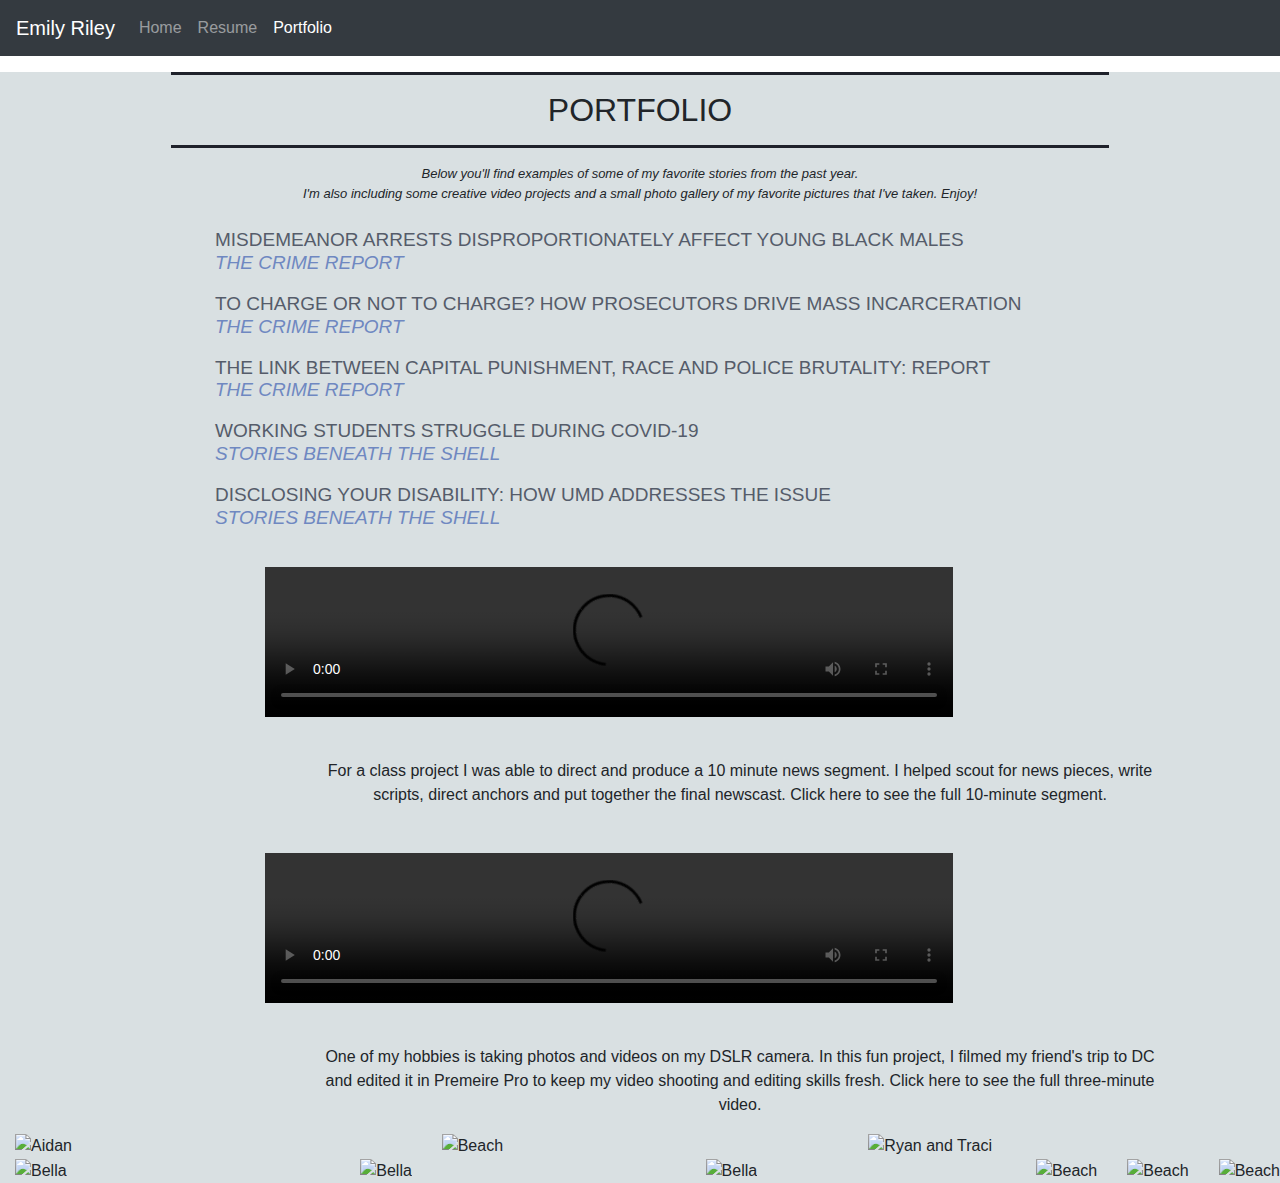
==== portfolio/index.html @ e8320fe5 "Update index.html" ====
<!DOCTYPE html>
<html lang="en">
   <head>
      <!-- Basic Page Needs -->
      <meta charset="utf-8">
      <title> Portfolio </title>
      <meta name="description" content=" ">
      <meta name="author" content=" ">
      <!-- Mobile Specific Metas -->
      <meta name="viewport" content="width=device-width, initial-scale=1">
      <!-- FONT -->
      <link href="https://fonts.googleapis.com/css2?family=Spectral&display=swap" rel="stylesheet">
      <!-- CSS -->
      <link rel="stylesheet" href="https://stackpath.bootstrapcdn.com/bootstrap/4.5.2/css/bootstrap.min.css" integrity="sha384-JcKb8q3iqJ61gNV9KGb8thSsNjpSL0n8PARn9HuZOnIxN0hoP+VmmDGMN5t9UJ0Z" crossorigin="anonymous">
      <link rel="stylesheet" href="../css/style.css">
   </head>
   <!-- Page contents here -->
   <!--NavBar-->
   <nav class="navbar navbar-expand-lg navbar navbar-dark bg-dark">
      <a class="navbar-brand" href="https://emilyriley.github.io/">Emily Riley</a>
      <button class="navbar-toggler" type="button" data-toggle="collapse" data-target="#navbarNavAltMarkup" aria-controls="navbarNavAltMarkup" aria-expanded="false" aria-label="Toggle navigation">
      <span class="navbar-toggler-icon"></span>
      </button>
      <div class="collapse navbar-collapse" id="navbarNavAltMarkup">
         <div class="navbar-nav">
            <a class="nav-item nav-link" href="../index.html">Home <span class="sr-only">(current)</span></a>
            <a class="nav-item nav-link" href="../resume/index.html">Resume</a>
            <a class="nav-item nav-link active" href="portfolio/index.html">Portfolio</a>
         </div>
      </div>
   </nav>
   <body>
      <div class="container-fluid portfolio">
         <hr>
         <h2>Portfolio</h2>
         <hr>
         <p class="portfolioblurb"><i>Below you'll find examples of some of my favorite stories from the past year. <br> I'm also including some creative video projects and a small photo gallery of my favorite pictures that I've taken. Enjoy!</i></p>
         <h3>Misdemeanor Arrests Disproportionately Affect Young Black Males <a href="https://www.google.com/url?q=https%3A%2F%2Fthecrimereport.org%2F2020%2F10%2F22%2Fmisdemeanor-arrests-disproportionately-affect-young-black-males-study%2F&sa=D" target="_blank"><br><i>The Crime Report</i></a></h3>
         <h3>To Charge or Not to Charge? How Prosecutors Drive Mass Incarceration  <a href="https://www.google.com/url?q=https%3A%2F%2Fthecrimereport.org%2F2020%2F10%2F09%2Fto-charge-or-not-to-charge-how-prosecutors-drive-mass-incarceration%2F&sa=D" target="_blank"><br><i>The Crime Report</i></a></h3>
         <h3>The Link Between Capital Punishment, Race and Police Brutality: Report <a href="https://www.google.com/url?q=https%3A%2F%2Fthecrimereport.org%2F2020%2F09%2F22%2Fthe-link-between-capital-punishment-race-and-police-brutality-report%2F&sa=D" target="_blank"><br><i>The Crime Report</i></a></h3>
         <h3>Working students struggle during COVID-19 <a href="https://www.google.com/url?q=https%3A%2F%2Fumdsbs.wordpress.com%2F2020%2F04%2F15%2Fworking-students-struggle-during-covid-19-epidemic%2F&sa=D" target="_blank"><br><i>Stories Beneath the Shell</i></a></h3>
         <h3>Disclosing your disability: how UMD addresses the issue<a href="https://www.google.com/url?q=https%3A%2F%2Fumdsbs.wordpress.com%2F2019%2F11%2F14%2Fdisclosing-your-disability-how-umd-addresses-the-situation%2F&sa=D" target="_blank"><br><i>Stories Beneath the Shell</i></a></h3>
         <div class="videos">
            <video controls>
               <source src="videos/JanetTerryNewsFinal.mp4" type="video/mp4">
            </video>
            <p class="videocap">For a class project I was able to direct and produce a 10 minute news segment. I helped scout for news pieces, write scripts, direct anchors and put together the final newscast. Click here to see the full 10-minute segment. </p>
            <video controls>
               <source src="videos/thedctrip.mp4" type="video/mp4">
            </video>
            <p class="videocap">One of my hobbies is taking photos and videos on my DSLR camera. In this fun project, I filmed my friend's trip to DC and edited it in Premeire Pro to keep my video shooting and editing skills fresh. Click here to see the full three-minute video.</p>
         </div>
         <div class="row align-items-center">
            <div class="col"><img src="../photos/aidan.jpg" alt="Aidan" width="300"></div>
            <div class="col"><img src="../photos/beach4.jpg" alt="Beach" width="300"></div>
            <div class="col"><img src="../photos/ryan-traci.jpg" alt="Ryan and Traci" width="300"></div>
         </div>
         <div class="row align-items-center">
            <div class="col"><img src="../photos/bella2.jpg" alt="Bella" width="300"></div>
            <div class="col"><img src="../photos/bella1.jpg" alt="Bella" width="300"></div>
            <div class="col"><img src="../photos/bella3.jpg" alt="Bella" width="300"></div>
            <div class="row align-items-center">
               <div class="col"><img src="../photos/beach3.jpg" alt="Beach" width="300"></div>
               <div class="col"><img src="../photos/beach1.jpg" alt="Beach" width="300"></div>
               <div class="col"><img src="../photos/beach2.jpg" alt="Beach" width="300"></div>
            </div>
         </div>
      </div>
   </body>
</html>
---- css/style.css ----
.container {
  position: relative;
  text-align: center;
  color: white;
  text-transform: uppercase;
  font-size:75px;
  font-family: 'Poppins', sans-serif;
  font-weight:bold;
  }
.centered {
  position: absolute;
  top: 50%;
  left: 50%;
  transform: translate(-50%, -50%);
}
hr{
	border-bottom: 2px;
	border-style: solid;
	border-color: #1f222b;
	display: block;
	width:75%;
}

.aboutmehead{
	padding:10px 0px 10px 100px;
	color:#6F88C1;
	text-align: left;
}
.aboutme{
	text-align: left;
	font-size:15px;
	padding:0px 175px 5px 175px;
}
a:hover{
	color:grey;
}

a{
	color:#6F88C1;
}
a .active{
	color:#4B5320;
}
h3{
	font-size:19px;
	color:#555C6A;
	text-transform:uppercase;
	text-align: left;
	padding:10px 0px 0px 200px;
}

p{
	text-align: left;
	padding: 0px 100px 0px 300px;
}

.experience{
	padding-top:20px;
	text-align: center;
}
h2{
	text-transform: uppercase;
	text-align: center;
	padding:0px, 0px, 0px, 200px;
}
.resume, .portfolio{
	background-color:#d9e0e2;
}
.social{
	padding:30px 0px 25px 0px;
}
h4{
	font-size:18px;
	padding:20px, 20px,0px, 30px;
}
.education{
	text-transform:lowercase;
	text-align:left;
}
.portfolioblurb{
	padding:0px 200px 0px 200px;
	text-align: center;
	font-size:13px;
}
video{
	width:75%;
	padding:30px 0px 25px 250px;
}
.videocap{
	text-align:center;
	padding-top:10px;
}
@media(max-width: 768px;){
	.aboutme{
		text-align:center;
		padding:0px 25px 5px 50px;;
	}
	.aboutmehead{
		text-align:left;
		padding:5px 0px 5px 50px;
	}
	.video{
		width:50%;
	}

}

@media(max-width: 992px){
	.aboutme{
		text-align:center;
		padding:0px 25px 5px 75px;;
	}
	.aboutmehead{
		text-align:left;
		padding:5px 0px 5px 75px;
	}
	.video{
		width:50%;
	}
}
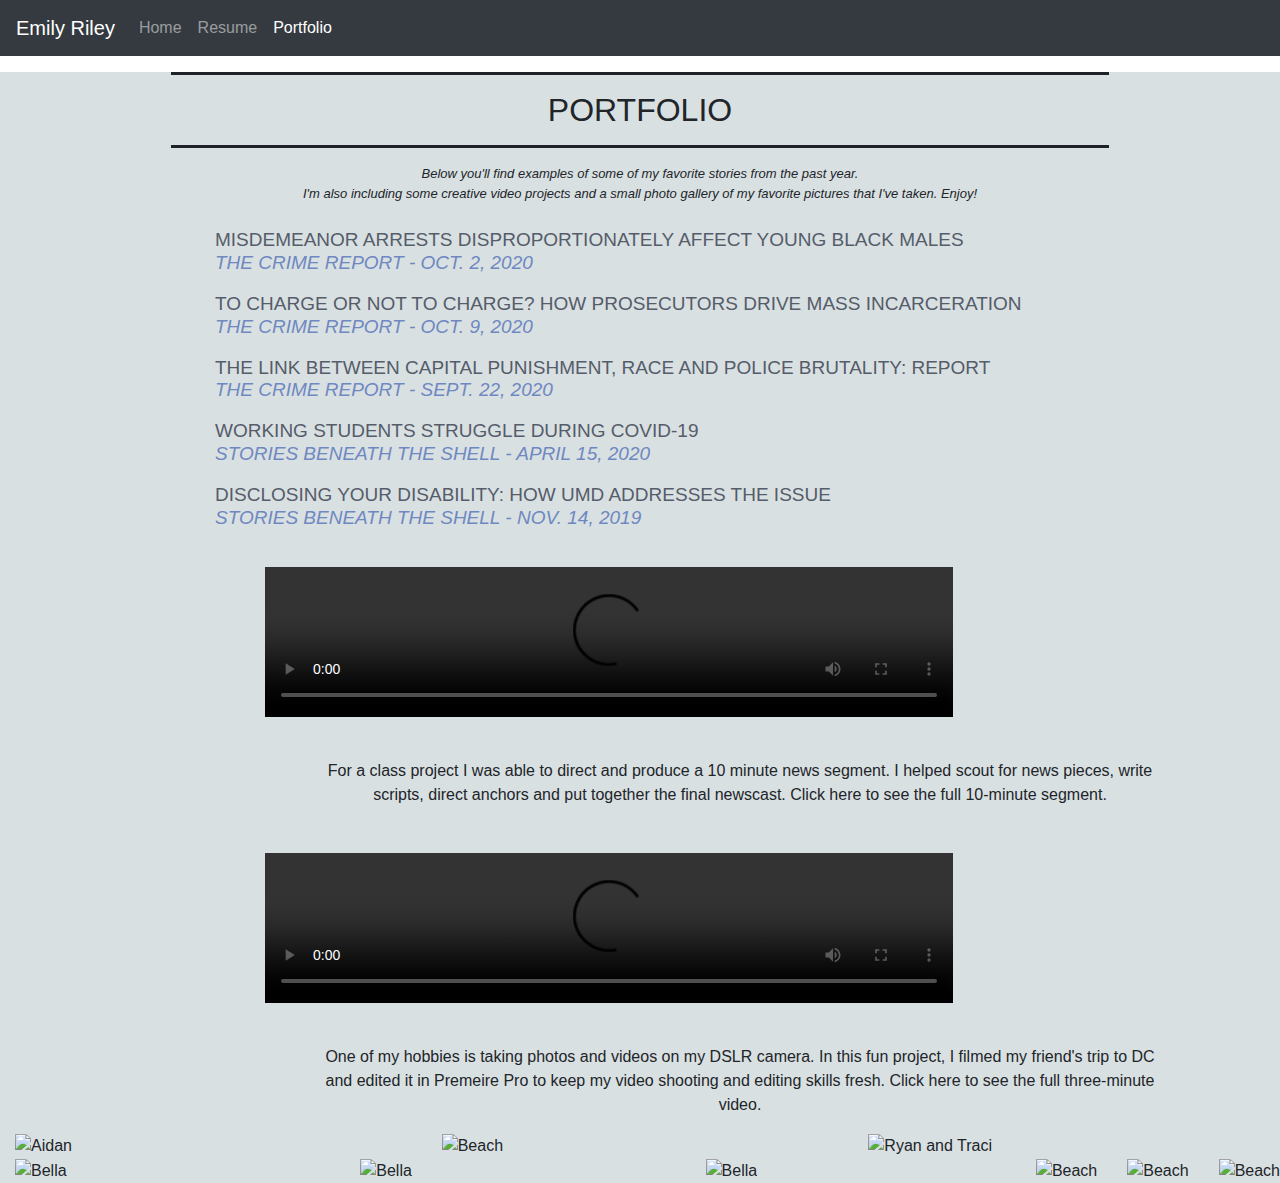
==== commit 8847e4fb: "Update index.html" ====
--- a/portfolio/index.html
+++ b/portfolio/index.html
@@ -35,16 +35,16 @@
          <h2>Portfolio</h2>
          <hr>
          <p class="portfolioblurb"><i>Below you'll find examples of some of my favorite stories from the past year. <br> I'm also including some creative video projects and a small photo gallery of my favorite pictures that I've taken. Enjoy!</i></p>
-         <h3>Misdemeanor Arrests Disproportionately Affect Young Black Males <a href="https://www.google.com/url?q=https%3A%2F%2Fthecrimereport.org%2F2020%2F10%2F22%2Fmisdemeanor-arrests-disproportionately-affect-young-black-males-study%2F&sa=D" target="_blank"><br><i>The Crime Report</i></a></h3>
-         <h3>To Charge or Not to Charge? How Prosecutors Drive Mass Incarceration  <a href="https://www.google.com/url?q=https%3A%2F%2Fthecrimereport.org%2F2020%2F10%2F09%2Fto-charge-or-not-to-charge-how-prosecutors-drive-mass-incarceration%2F&sa=D" target="_blank"><br><i>The Crime Report</i></a></h3>
-         <h3>The Link Between Capital Punishment, Race and Police Brutality: Report <a href="https://www.google.com/url?q=https%3A%2F%2Fthecrimereport.org%2F2020%2F09%2F22%2Fthe-link-between-capital-punishment-race-and-police-brutality-report%2F&sa=D" target="_blank"><br><i>The Crime Report</i></a></h3>
-         <h3>Working students struggle during COVID-19 <a href="https://www.google.com/url?q=https%3A%2F%2Fumdsbs.wordpress.com%2F2020%2F04%2F15%2Fworking-students-struggle-during-covid-19-epidemic%2F&sa=D" target="_blank"><br><i>Stories Beneath the Shell</i></a></h3>
-         <h3>Disclosing your disability: how UMD addresses the issue<a href="https://www.google.com/url?q=https%3A%2F%2Fumdsbs.wordpress.com%2F2019%2F11%2F14%2Fdisclosing-your-disability-how-umd-addresses-the-situation%2F&sa=D" target="_blank"><br><i>Stories Beneath the Shell</i></a></h3>
+         <h3>Misdemeanor Arrests Disproportionately Affect Young Black Males <a href="https://www.google.com/url?q=https%3A%2F%2Fthecrimereport.org%2F2020%2F10%2F22%2Fmisdemeanor-arrests-disproportionately-affect-young-black-males-study%2F&sa=D" target="_blank"><br><i>The Crime Report - Oct. 2, 2020</i></a></h3>
+         <h3>To Charge or Not to Charge? How Prosecutors Drive Mass Incarceration  <a href="https://www.google.com/url?q=https%3A%2F%2Fthecrimereport.org%2F2020%2F10%2F09%2Fto-charge-or-not-to-charge-how-prosecutors-drive-mass-incarceration%2F&sa=D" target="_blank"><br><i>The Crime Report - Oct. 9, 2020</i></a></h3>
+         <h3>The Link Between Capital Punishment, Race and Police Brutality: Report <a href="https://www.google.com/url?q=https%3A%2F%2Fthecrimereport.org%2F2020%2F09%2F22%2Fthe-link-between-capital-punishment-race-and-police-brutality-report%2F&sa=D" target="_blank"><br><i>The Crime Report - Sept. 22, 2020 </i></a></h3>
+         <h3>Working students struggle during COVID-19 <a href="https://www.google.com/url?q=https%3A%2F%2Fumdsbs.wordpress.com%2F2020%2F04%2F15%2Fworking-students-struggle-during-covid-19-epidemic%2F&sa=D" target="_blank"><br><i>Stories Beneath the Shell - April 15, 2020</i></a></h3>
+         <h3>Disclosing your disability: how UMD addresses the issue<a href="https://www.google.com/url?q=https%3A%2F%2Fumdsbs.wordpress.com%2F2019%2F11%2F14%2Fdisclosing-your-disability-how-umd-addresses-the-situation%2F&sa=D" target="_blank"><br><i>Stories Beneath the Shell - Nov. 14, 2019</i></a></h3>
          <div class="videos">
             <video controls>
                <source src="videos/JanetTerryNewsFinal.mp4" type="video/mp4">
             </video>
-            <p class="videocap">For a class project I was able to direct and produce a 10 minute news segment. I helped scout for news pieces, write scripts, direct anchors and put together the final newscast. Click here to see the full 10-minute segment. </p>
+            <p class="videocap">For a class project I was able to direct and produce a 10 minute news segment. I helped scout for news pieces, write scripts, direct anchors and put together the final newscast. Click here to see the full 10-minute segment.</p>
             <video controls>
                <source src="videos/thedctrip.mp4" type="video/mp4">
             </video>
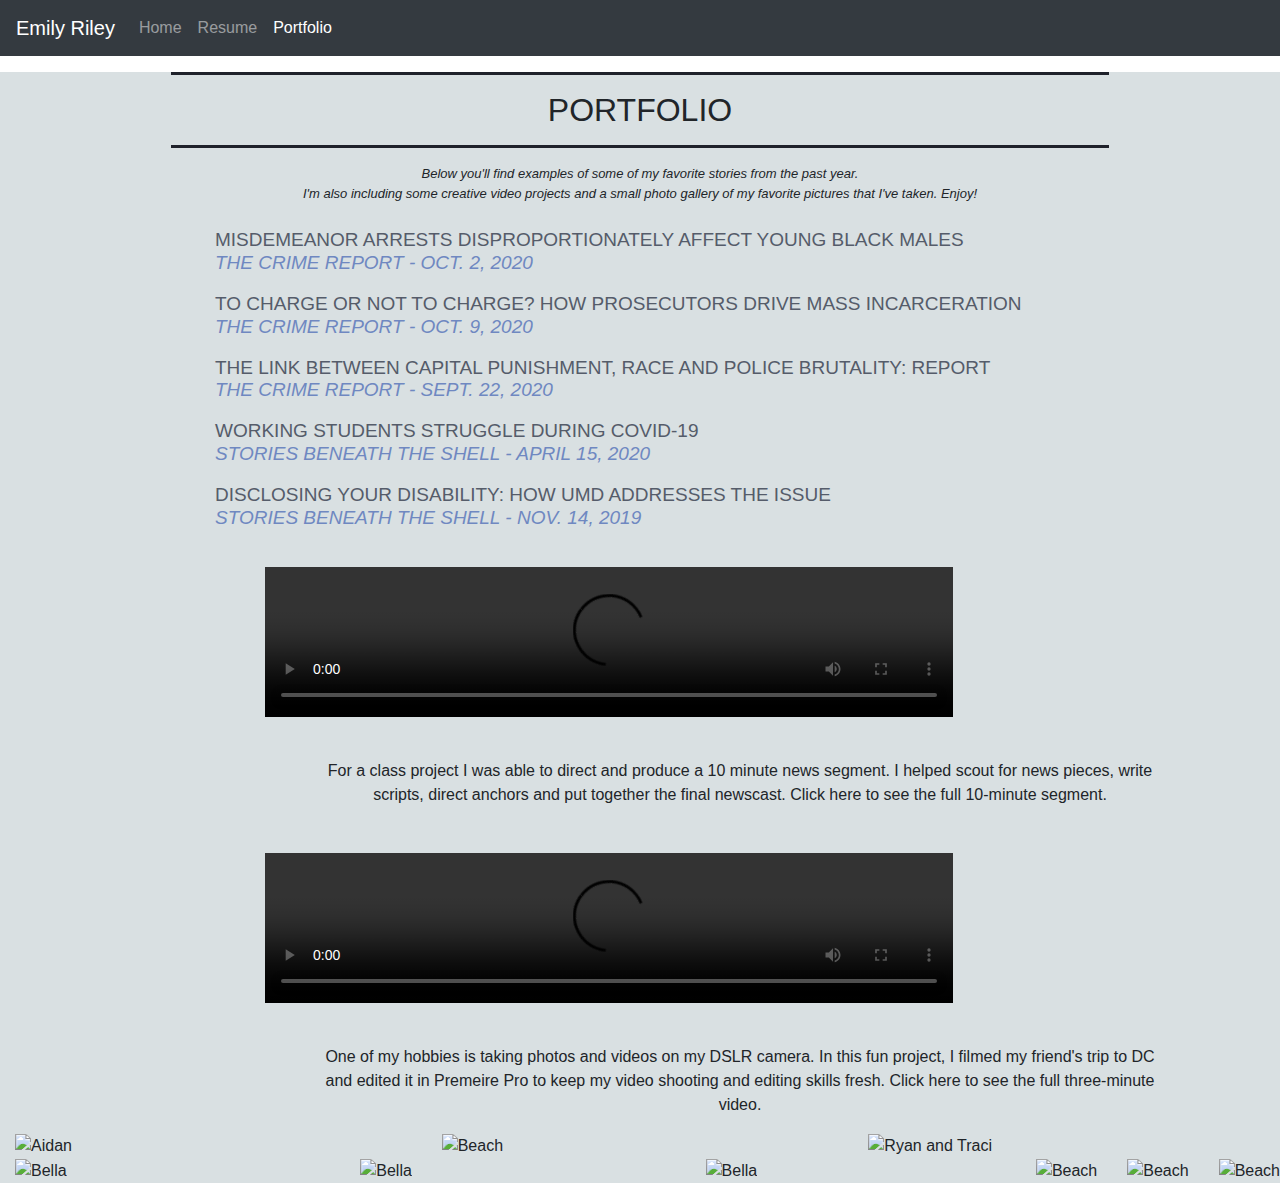
==== commit dabd2fb1: "Update index.html" ====
--- a/portfolio/index.html
+++ b/portfolio/index.html
@@ -42,11 +42,11 @@
          <h3>Disclosing your disability: how UMD addresses the issue<a href="https://www.google.com/url?q=https%3A%2F%2Fumdsbs.wordpress.com%2F2019%2F11%2F14%2Fdisclosing-your-disability-how-umd-addresses-the-situation%2F&sa=D" target="_blank"><br><i>Stories Beneath the Shell - Nov. 14, 2019</i></a></h3>
          <div class="videos">
             <video controls>
-               <source src="videos/JanetTerryNewsFinal.mp4" type="video/mp4">
+               <source src="../videos/JanetTerryNewsFinal.mp4" type="video/mp4">
             </video>
             <p class="videocap">For a class project I was able to direct and produce a 10 minute news segment. I helped scout for news pieces, write scripts, direct anchors and put together the final newscast. Click here to see the full 10-minute segment.</p>
             <video controls>
-               <source src="videos/thedctrip.mp4" type="video/mp4">
+               <source src="../videos/thedctrip.mp4" type="video/mp4">
             </video>
             <p class="videocap">One of my hobbies is taking photos and videos on my DSLR camera. In this fun project, I filmed my friend's trip to DC and edited it in Premeire Pro to keep my video shooting and editing skills fresh. Click here to see the full three-minute video.</p>
          </div>
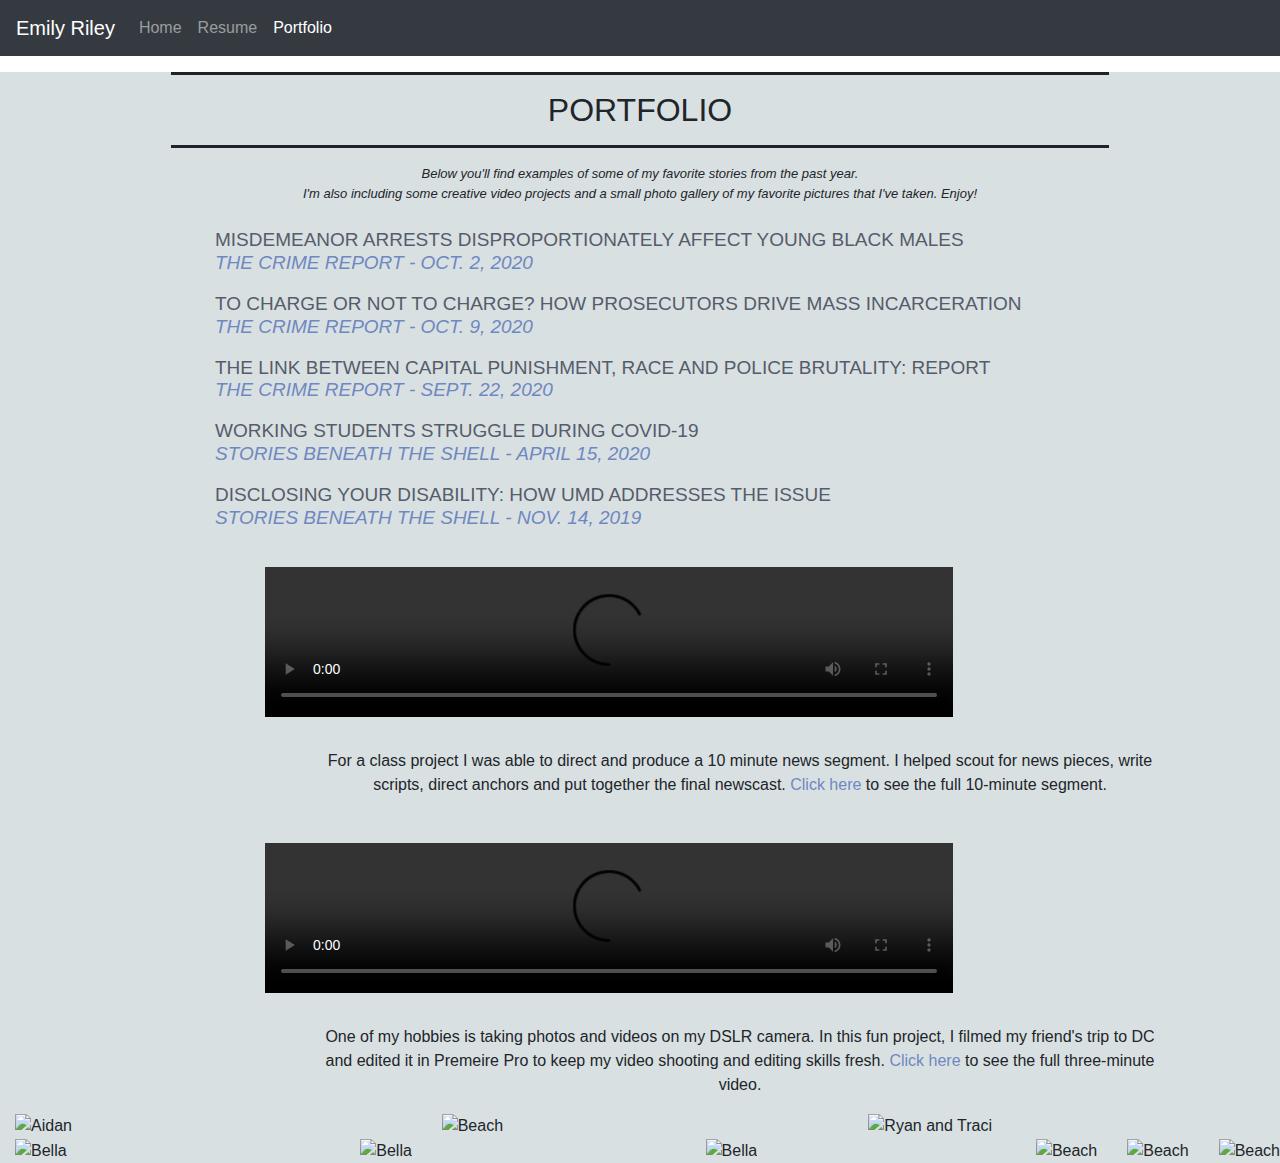
==== commit 3a2163b8: "Update index.html" ====
--- a/portfolio/index.html
+++ b/portfolio/index.html
@@ -44,11 +44,11 @@
             <video controls>
                <source src="../videos/JanetTerryNewsFinal.mp4" type="video/mp4">
             </video>
-            <p class="videocap">For a class project I was able to direct and produce a 10 minute news segment. I helped scout for news pieces, write scripts, direct anchors and put together the final newscast. Click here to see the full 10-minute segment.</p>
+            <p class="videocap">For a class project I was able to direct and produce a 10 minute news segment. I helped scout for news pieces, write scripts, direct anchors and put together the final newscast. <a href="https://youtu.be/f-232UoeaiE" target="_blank"> Click here</a> to see the full 10-minute segment.</p>
             <video controls>
                <source src="../videos/thedctrip.mp4" type="video/mp4">
             </video>
-            <p class="videocap">One of my hobbies is taking photos and videos on my DSLR camera. In this fun project, I filmed my friend's trip to DC and edited it in Premeire Pro to keep my video shooting and editing skills fresh. Click here to see the full three-minute video.</p>
+            <p class="videocap">One of my hobbies is taking photos and videos on my DSLR camera. In this fun project, I filmed my friend's trip to DC and edited it in Premeire Pro to keep my video shooting and editing skills fresh. <a href="https://vimeo.com/372243013" target="_blank">Click here</a> to see the full three-minute video.</p>
          </div>
          <div class="row align-items-center">
             <div class="col"><img src="../photos/aidan.jpg" alt="Aidan" width="300"></div>
--- a/css/style.css
+++ b/css/style.css
@@ -85,10 +85,11 @@
 video{
 	width:75%;
 	padding:30px 0px 25px 250px;
+	text-align: center;
 }
 .videocap{
 	text-align:center;
-	padding-top:10px;
+	padding:10px, 0px, 0px, 0px;
 }
 @media(max-width: 768px;){
 	.aboutme{
@@ -96,7 +97,7 @@
 		padding:0px 25px 5px 50px;;
 	}
 	.aboutmehead{
-		text-align:left;
+		text-align:center;
 		padding:5px 0px 5px 50px;
 	}
 	.video{
@@ -111,7 +112,7 @@
 		padding:0px 25px 5px 75px;;
 	}
 	.aboutmehead{
-		text-align:left;
+		text-align:center;
 		padding:5px 0px 5px 75px;
 	}
 	.video{
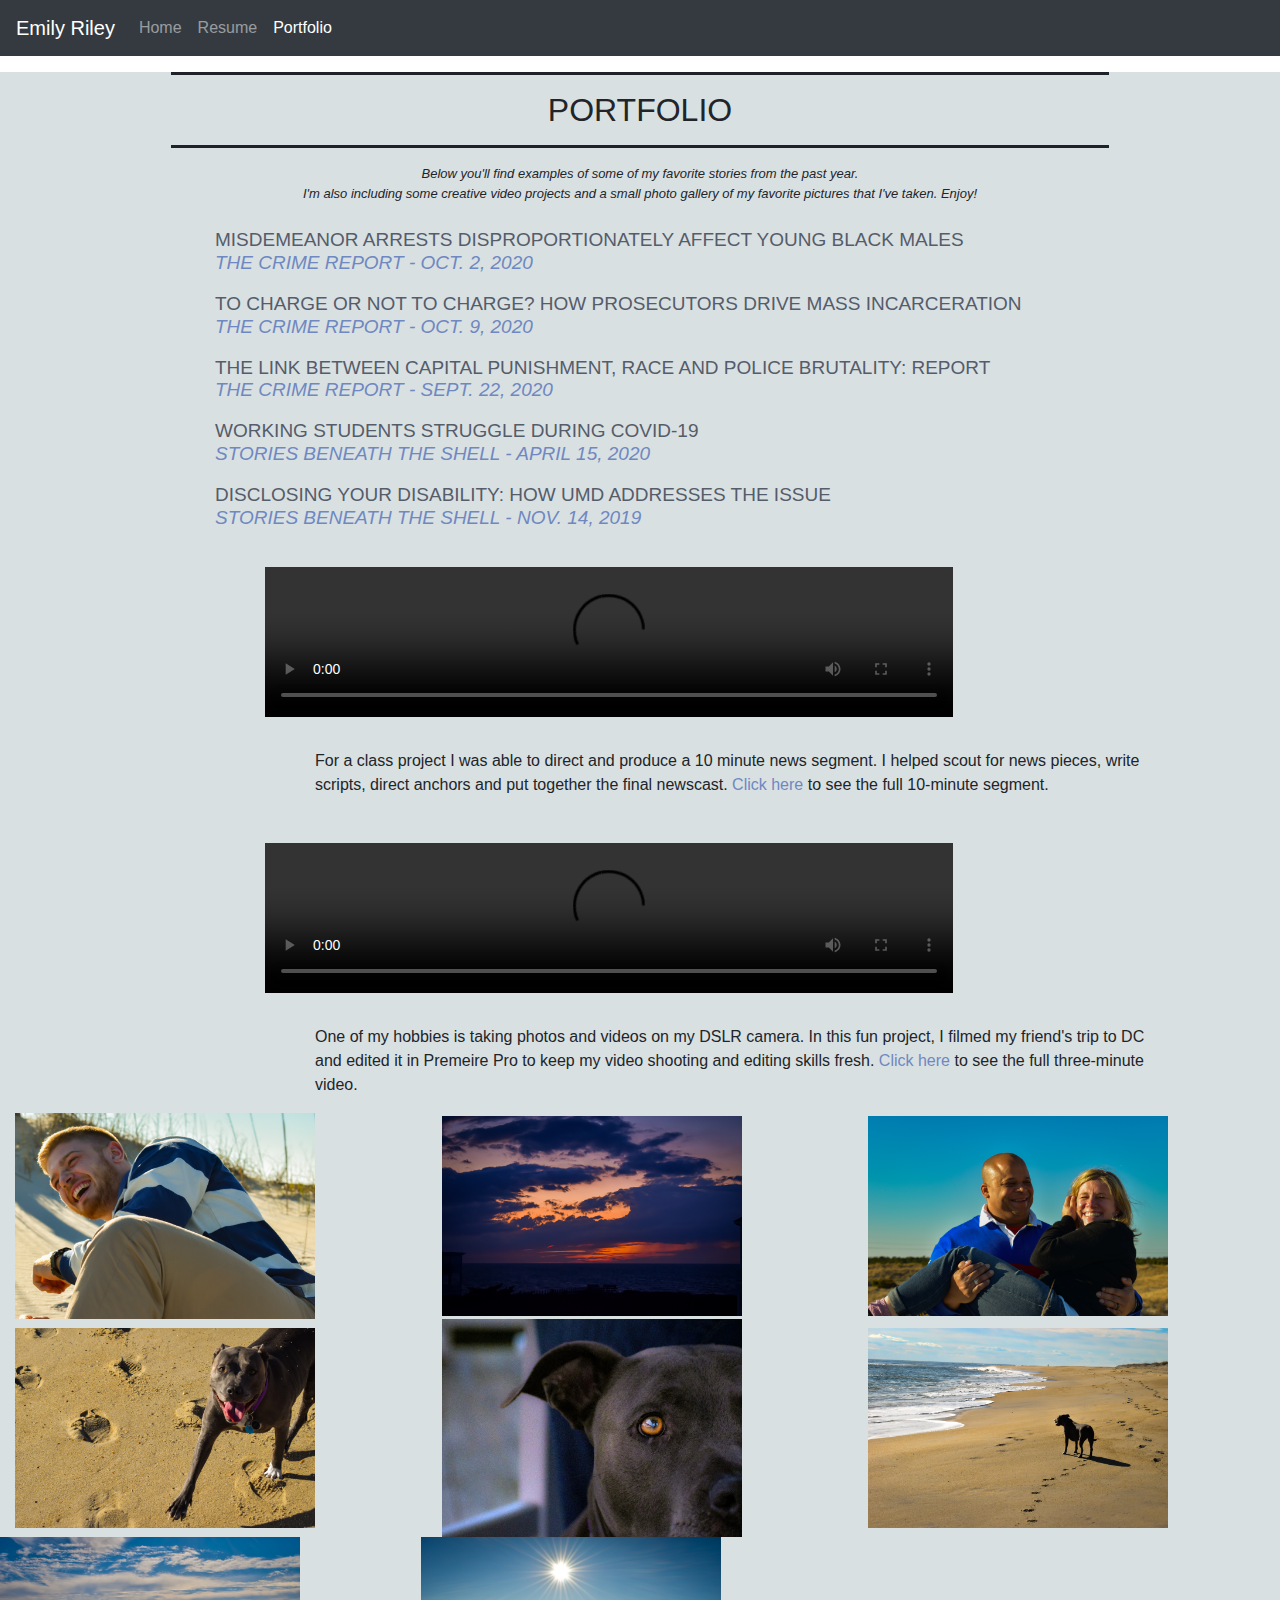
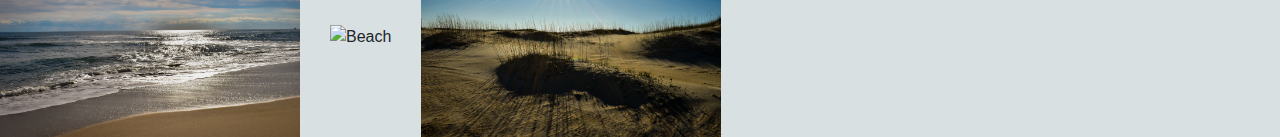
==== commit b94d8fbd: "update" ====
--- a/portfolio/index.html
+++ b/portfolio/index.html
@@ -51,18 +51,18 @@
             <p class="videocap">One of my hobbies is taking photos and videos on my DSLR camera. In this fun project, I filmed my friend's trip to DC and edited it in Premeire Pro to keep my video shooting and editing skills fresh. <a href="https://vimeo.com/372243013" target="_blank">Click here</a> to see the full three-minute video.</p>
          </div>
          <div class="row align-items-center">
-            <div class="col"><img src="../photos/aidan.jpg" alt="Aidan" width="300"></div>
-            <div class="col"><img src="../photos/beach4.jpg" alt="Beach" width="300"></div>
-            <div class="col"><img src="../photos/ryan-traci.jpg" alt="Ryan and Traci" width="300"></div>
+            <div class="col"><img src="../photos/aidan.JPG" alt="Aidan" width="300"></div>
+            <div class="col"><img src="../photos/beach4.JPG" alt="Beach" width="300"></div>
+            <div class="col"><img src="../photos/ryan-traci.JPG" alt="Ryan and Traci" width="300"></div>
          </div>
          <div class="row align-items-center">
-            <div class="col"><img src="../photos/bella2.jpg" alt="Bella" width="300"></div>
-            <div class="col"><img src="../photos/bella1.jpg" alt="Bella" width="300"></div>
-            <div class="col"><img src="../photos/bella3.jpg" alt="Bella" width="300"></div>
+            <div class="col"><img src="../photos/bella2.JPG" alt="Bella" width="300"></div>
+            <div class="col"><img src="../photos/bella1.JPG" alt="Bella" width="300"></div>
+            <div class="col"><img src="../photos/bella3.JPG" alt="Bella" width="300"></div>
             <div class="row align-items-center">
-               <div class="col"><img src="../photos/beach3.jpg" alt="Beach" width="300"></div>
-               <div class="col"><img src="../photos/beach1.jpg" alt="Beach" width="300"></div>
-               <div class="col"><img src="../photos/beach2.jpg" alt="Beach" width="300"></div>
+               <div class="col"><img src="../photos/beach3.JPG" alt="Beach" width="300"></div>
+               <div class="col"><img src="../photos/beach1.JPG" alt="Beach" width="300"></div>
+               <div class="col"><img src="../photos/beach2.JPG" alt="Beach" width="300"></div>
             </div>
          </div>
       </div>
--- a/css/style.css
+++ b/css/style.css
@@ -88,8 +88,8 @@
 	text-align: center;
 }
 .videocap{
-	text-align:center;
-	padding:10px, 0px, 0px, 0px;
+	text-align:left;
+	padding:10px, 200px, 0px, 200px;
 }
 @media(max-width: 768px;){
 	.aboutme{
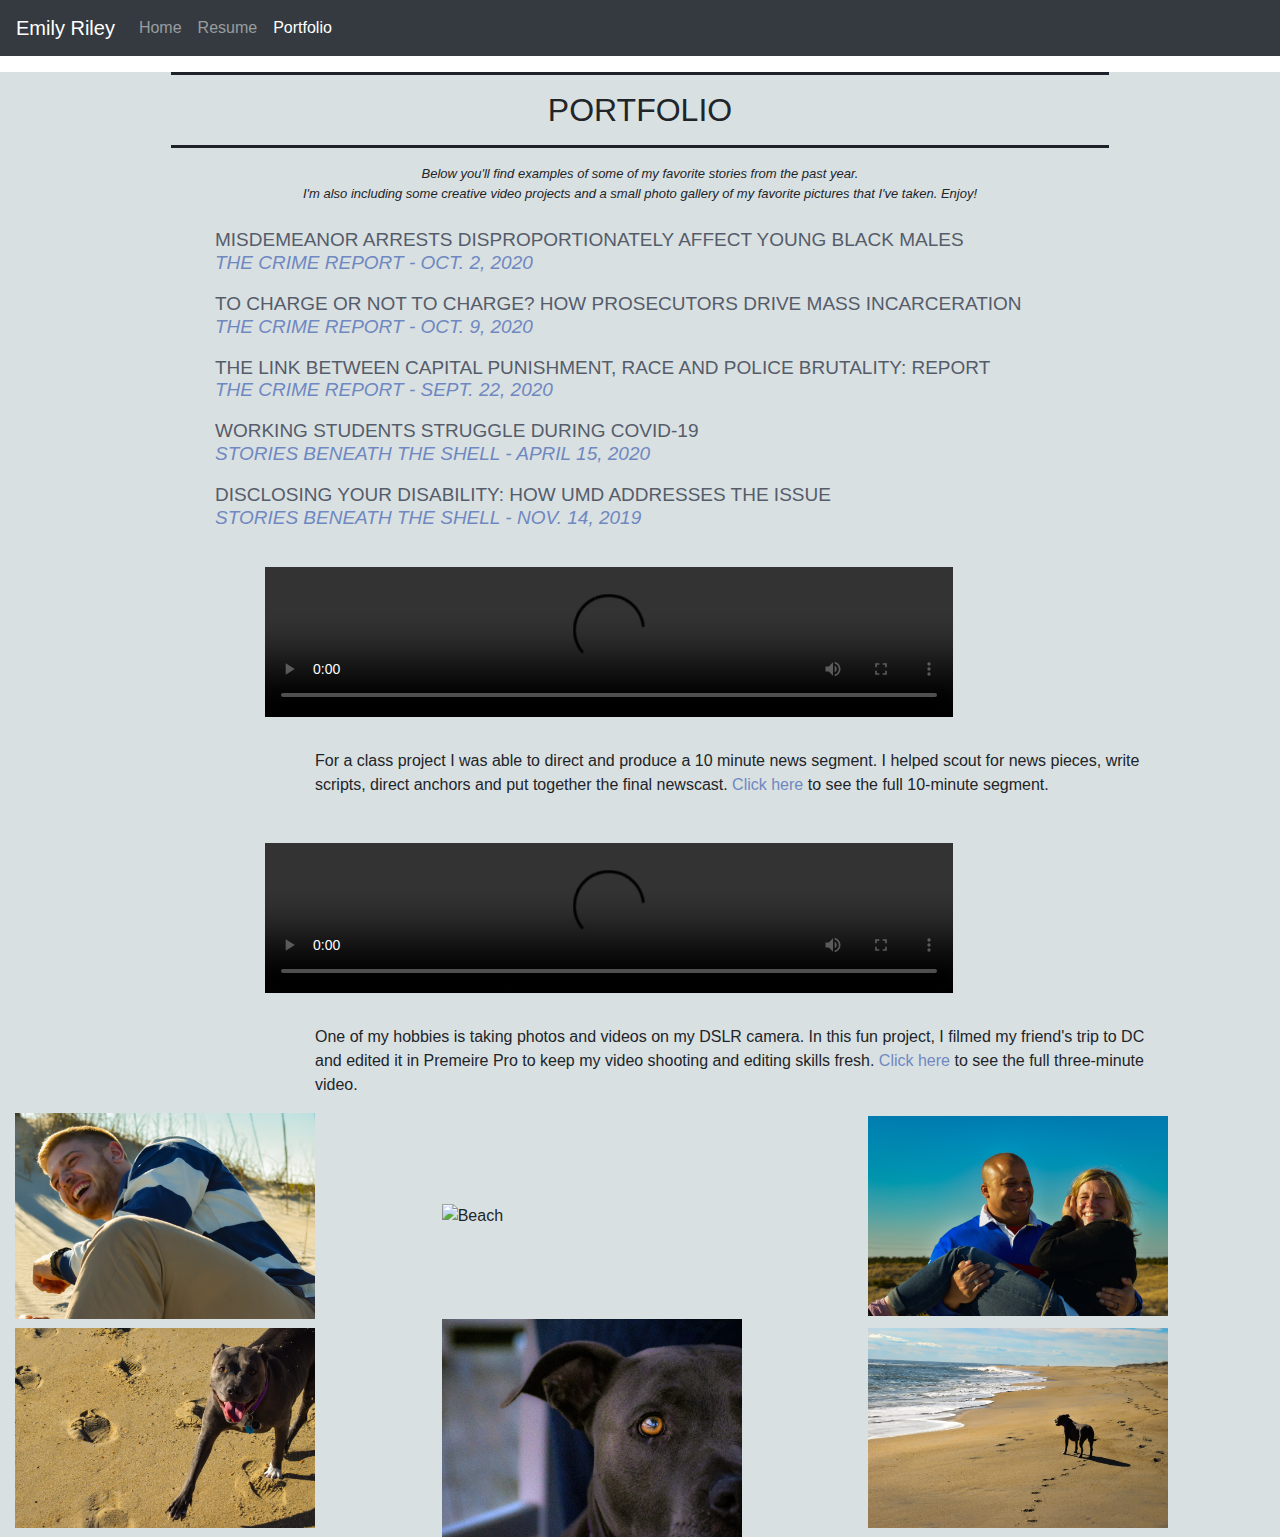
==== commit 0d31e0ac: "Update index.html" ====
--- a/portfolio/index.html
+++ b/portfolio/index.html
@@ -52,18 +52,13 @@
          </div>
          <div class="row align-items-center">
             <div class="col"><img src="../photos/aidan.JPG" alt="Aidan" width="300"></div>
-            <div class="col"><img src="../photos/beach4.JPG" alt="Beach" width="300"></div>
+            <div class="col"><img src="../photos/beach1.JPG" alt="Beach" width="300"></div>
             <div class="col"><img src="../photos/ryan-traci.JPG" alt="Ryan and Traci" width="300"></div>
          </div>
          <div class="row align-items-center">
             <div class="col"><img src="../photos/bella2.JPG" alt="Bella" width="300"></div>
             <div class="col"><img src="../photos/bella1.JPG" alt="Bella" width="300"></div>
             <div class="col"><img src="../photos/bella3.JPG" alt="Bella" width="300"></div>
-            <div class="row align-items-center">
-               <div class="col"><img src="../photos/beach3.JPG" alt="Beach" width="300"></div>
-               <div class="col"><img src="../photos/beach1.JPG" alt="Beach" width="300"></div>
-               <div class="col"><img src="../photos/beach2.JPG" alt="Beach" width="300"></div>
-            </div>
          </div>
       </div>
    </body>
--- a/css/style.css
+++ b/css/style.css
@@ -76,6 +76,7 @@
 .education{
 	text-transform:lowercase;
 	text-align:left;
+	padding-left:20px;
 }
 .portfolioblurb{
 	padding:0px 200px 0px 200px;
@@ -98,10 +99,13 @@
 	}
 	.aboutmehead{
 		text-align:center;
-		padding:5px 0px 5px 50px;
+		padding:5px 0px 5px 0px;
 	}
 	.video{
 		width:50%;
+	}
+	h3{
+		text-transform:center;
 	}
 
 }
@@ -113,9 +117,12 @@
 	}
 	.aboutmehead{
 		text-align:center;
-		padding:5px 0px 5px 75px;
+		padding:5px 0px 5px 0px;
 	}
 	.video{
 		width:50%;
 	}
+	h3{
+		text-transform:center;
+	}
 }
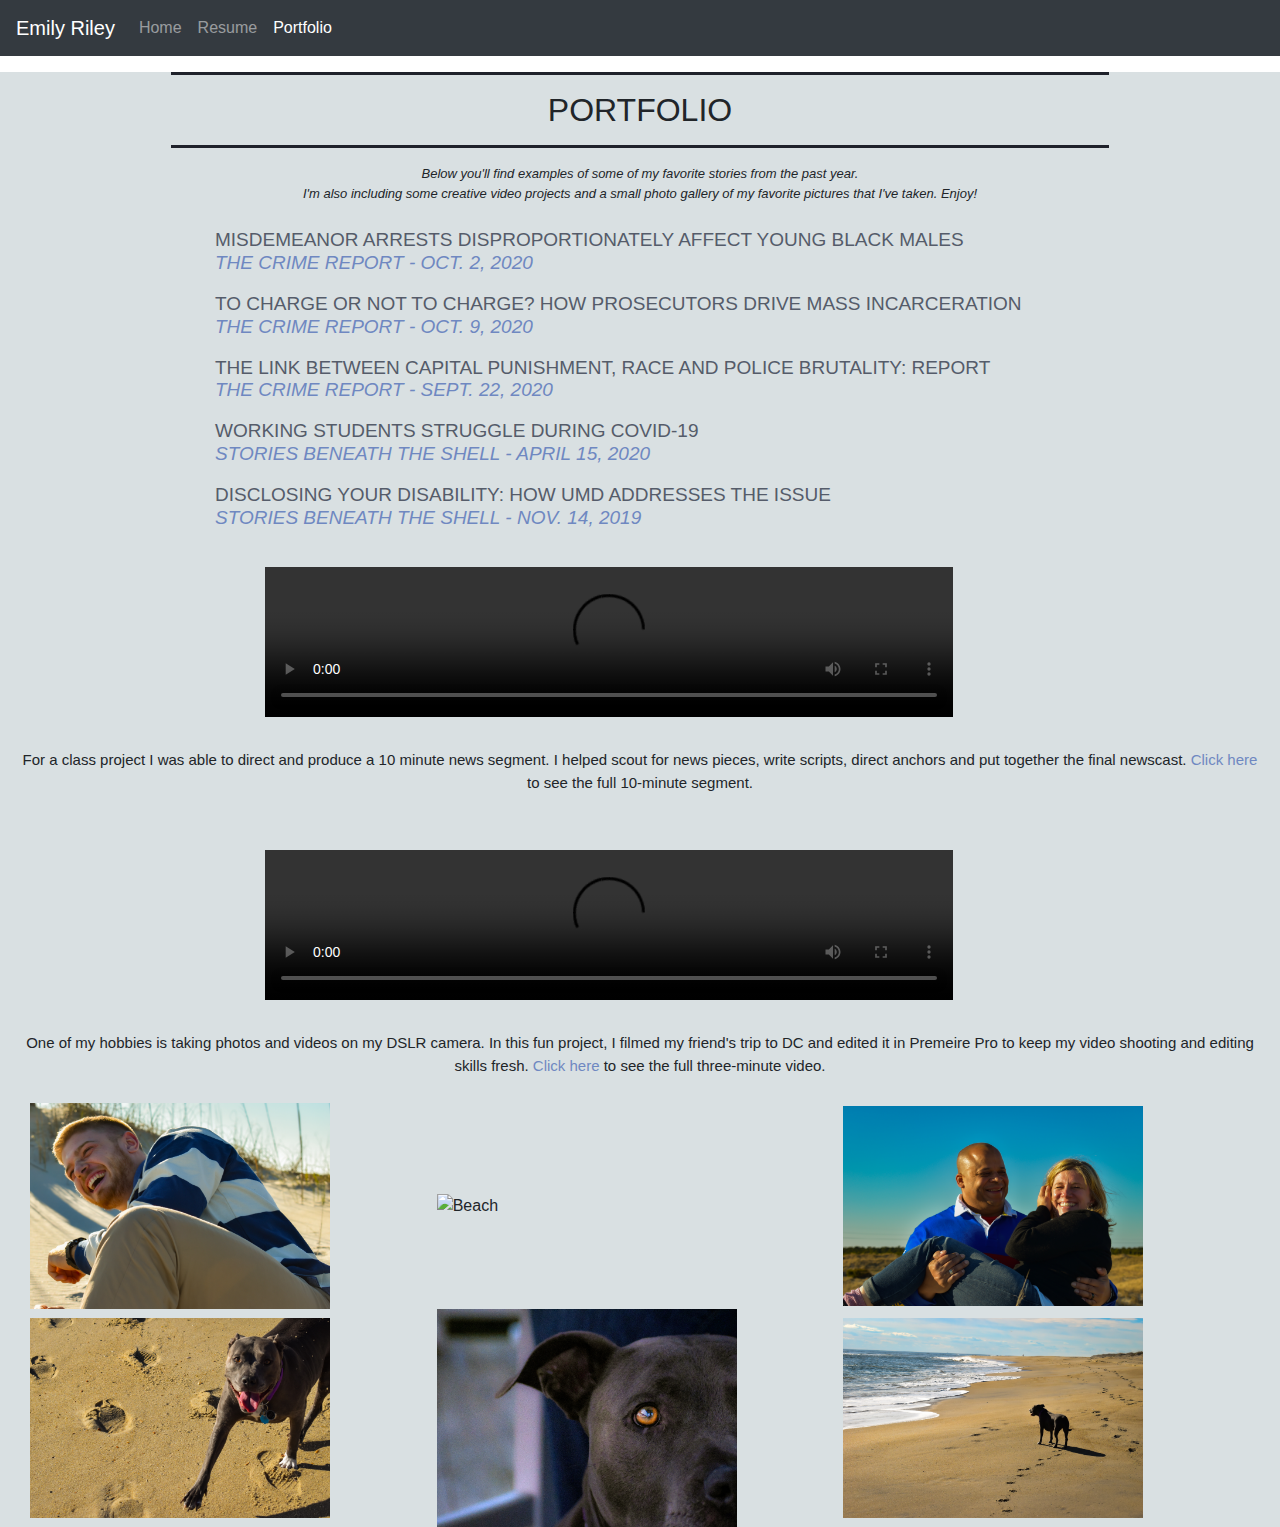
==== commit 3cd4e70a: "Update index.html" ====
--- a/portfolio/index.html
+++ b/portfolio/index.html
@@ -50,12 +50,12 @@
             </video>
             <p class="videocap">One of my hobbies is taking photos and videos on my DSLR camera. In this fun project, I filmed my friend's trip to DC and edited it in Premeire Pro to keep my video shooting and editing skills fresh. <a href="https://vimeo.com/372243013" target="_blank">Click here</a> to see the full three-minute video.</p>
          </div>
-         <div class="row align-items-center">
+         <div class="row align-items-center container-fluid">
             <div class="col"><img src="../photos/aidan.JPG" alt="Aidan" width="300"></div>
             <div class="col"><img src="../photos/beach1.JPG" alt="Beach" width="300"></div>
             <div class="col"><img src="../photos/ryan-traci.JPG" alt="Ryan and Traci" width="300"></div>
          </div>
-         <div class="row align-items-center">
+         <div class="row align-items-center container-fluid">
             <div class="col"><img src="../photos/bella2.JPG" alt="Bella" width="300"></div>
             <div class="col"><img src="../photos/bella1.JPG" alt="Bella" width="300"></div>
             <div class="col"><img src="../photos/bella3.JPG" alt="Bella" width="300"></div>
--- a/css/style.css
+++ b/css/style.css
@@ -49,7 +49,7 @@
 	padding:10px 0px 0px 200px;
 }
 
-p{
+.description{
 	text-align: left;
 	padding: 0px 100px 0px 300px;
 }
@@ -61,7 +61,6 @@
 h2{
 	text-transform: uppercase;
 	text-align: center;
-	padding:0px, 0px, 0px, 200px;
 }
 .resume, .portfolio{
 	background-color:#d9e0e2;
@@ -71,7 +70,7 @@
 }
 h4{
 	font-size:18px;
-	padding:20px, 20px,0px, 30px;
+	padding:20px 20px 0px 30px;
 }
 .education{
 	text-transform:lowercase;
@@ -89,10 +88,11 @@
 	text-align: center;
 }
 .videocap{
-	text-align:left;
-	padding:10px, 200px, 0px, 200px;
+	padding-bottom:10px;
+	text-align: center;
+	font-size:15px;
 }
-@media(max-width: 768px;){
+@media(max-width: 768px){
 	.aboutme{
 		text-align:center;
 		padding:0px 25px 5px 50px;;
@@ -102,12 +102,30 @@
 		padding:5px 0px 5px 0px;
 	}
 	.video{
-		width:50%;
+		width:700px;
 	}
 	h3{
-		text-transform:center;
+		text-align:center;
+		padding:5px 0px 0px 0px;
 	}
-
+	img{
+		text-align:center;
+	}
+	.portfolioblurb{
+	padding:0px 25px 0px 25px;
+	text-align: center;
+	}
+	.videocap{
+		display: none;
+	}
+	h2{
+		text-align:center;
+		padding:0px 0px 0px 0px;
+	}
+	.description{
+		text-align:center;
+		padding:0px 0px 0px 0px;
+	}
 }
 
 @media(max-width: 992px){
@@ -120,9 +138,28 @@
 		padding:5px 0px 5px 0px;
 	}
 	.video{
-		width:50%;
+		width:800px;
 	}
 	h3{
-		text-transform:center;
+		text-align:center;
+		padding:5px 0px 0px 0px;
+	}
+	img{
+		text-align:center;
+	}
+	.portfolioblurb{
+	padding:0px 25px 0px 25px;
+	text-align: center;
+	}
+	.videocap{
+		display: none;
+	}
+	h2{
+		text-align:center;
+		padding:0px 0px 0px 0px;
+	}
+	.description{
+		text-align:center;
+		padding:0px 0px 0px 0px;
 	}
 }
